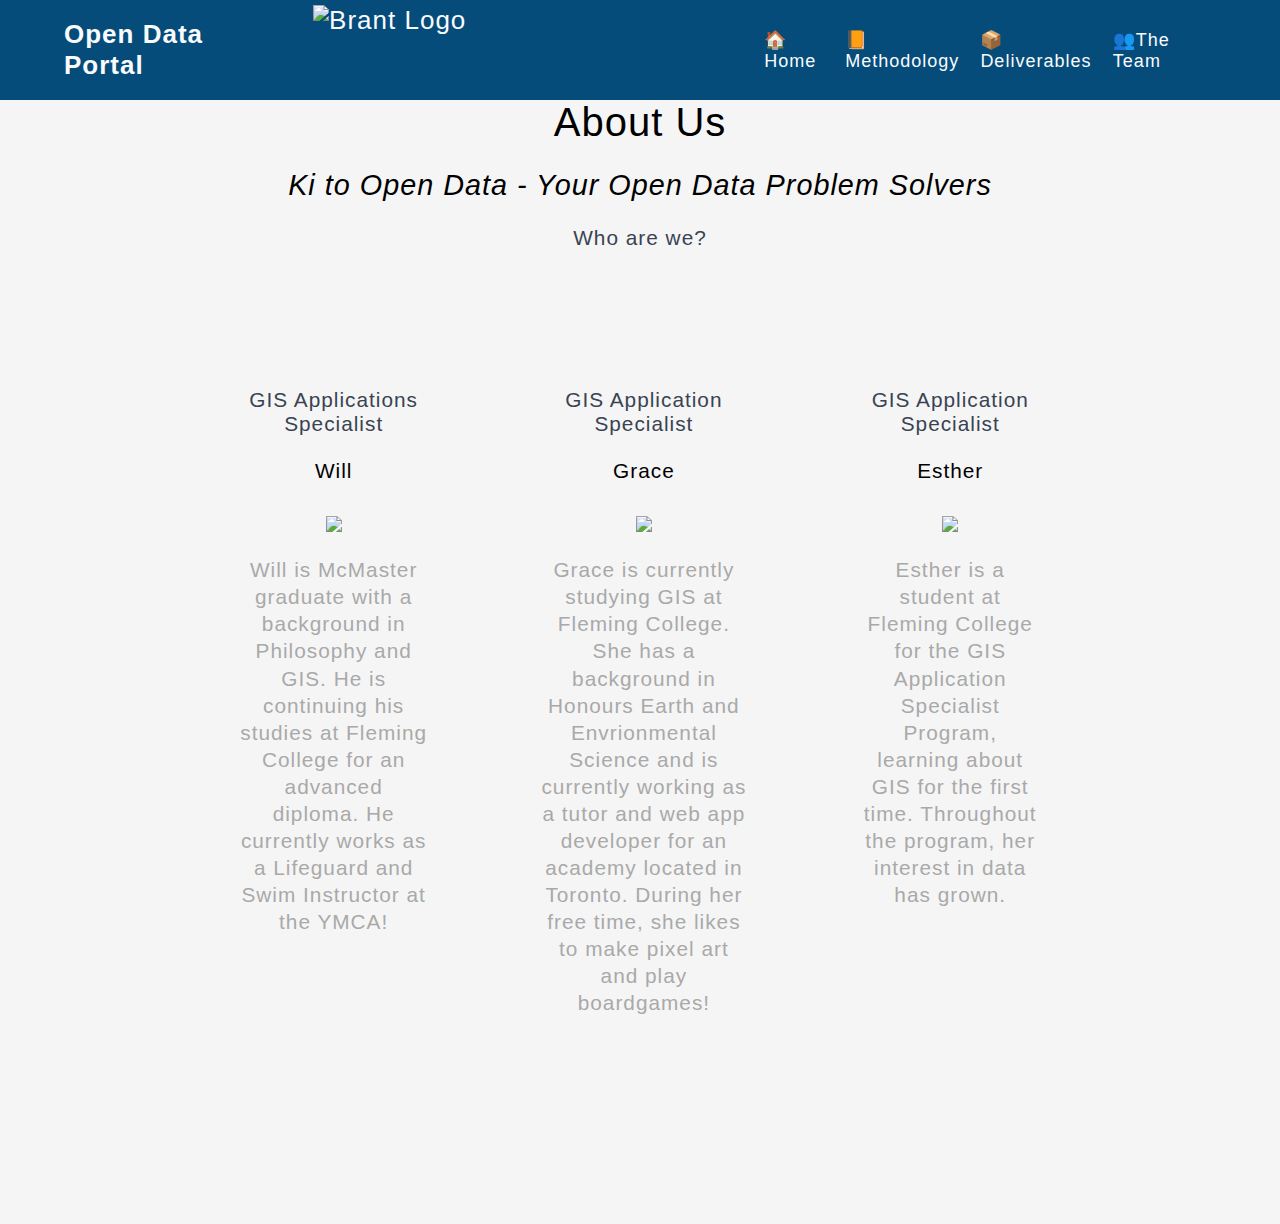
==== aboutus.html @ d0c4cb0a "." ====
<!DOCTYPE html>
<!-- aboutus.html -->
<!-- Authors: Will Inglis, Grace Kim, Esther Kim-->
<!-- Date Created: May 30th, 2022 -->
<!-- APST 62 Collab Project -->
<html lang="en">
    <head>
        <meta charset="UTF-8">
        <meta name="viewport" content="width=device-width, initial-scale=1.0">
        <link rel="icon" type="Image/jpg" href="image/Brant_Icon.png">
        <title>County of Brant - Open Data Portal</title>
        <link rel="stylesheet" href="style.css">
        <link rel="preconnect" href="https://fonts.googleapis.com">
        <link rel="preconnect" href="https://fonts.gstatic.com" crossorigin>
        <link href="https://fonts.googleapis.com/css2?family=Roboto:ital,wght@0,100;0,300;0,400;0,500;1,100;1,300;1,400;1,500&display=swap" rel="stylesheet"> <!--currently added unused types as well-->
    </head>
    <body>
        <!-- Navigation Bar -->
        <nav>
            <input id="nav-toggle" type="checkbox">
            <div class="logo"><strong>Open Data Portal</strong>
                <img class="picture" src = image/brant.jpg alt=" Brant Logo">
            </div>
		<ul class="links">
			<li><a href="index.html">🏠Home</a><li>
			<li><a href="methodology.html">📙Methodology</a><li>
		<div class="services list1">
		<a href="#">📦Deliverables</a>
              <!-- Dropdown Menu -->
              <ul class="dropdown-content">
		          <li class="list2"><a href="webmap.html">🗺️Web Maps</a></li>
                  <li class="list2"><a href="storymaps.html">📖StoryMaps</a></li>
                  <li class="list2"><a href="other.html">🤔Other</a></li>
              </ul>
		</div>
			<li><a href="aboutus.html">👥The Team</a><li>
		</ul>
		<label for="nav-toggle" class="icon-burger">
               	<span class="line"></span>
                <span class="line"></span>
                <span class="line"></span>
		</label>
        </nav>
        <!-- Navigation Bar End -->
        
    <main>
        <div class="center">
            <h1>About Us</h1>
            <h2 id="textColour">
                <i>Ki to Open Data -  Your Open Data Problem Solvers</i>
            </h2>
            <h3>Who are we?</h3>
        </div>
        <div class="image-container-row">
            <div class="center">
                <h3>GIS Applications Specialist</h3>
                <p class="nameid">Will</p>
                <img src="image/Will.jpg">
                <p>Will is McMaster graduate with a background in Philosophy and GIS. He is continuing his studies at
                    Fleming College for an advanced diploma. He currently works as a Lifeguard and Swim Instructor at
                    the YMCA!</p>
            </div>
            <div class="center">
                <h3>GIS Application Specialist</h3>
                <p class="nameid">Grace</p>
                <img src="image/grace.jpg">
                <p> Grace is currently studying GIS at Fleming College. She has a background in Honours Earth and
                    Envrionmental Science and is currently working as a tutor and web app developer for an academy
                    located in Toronto. During her free time, she likes to make pixel art and play boardgames!</p>
            </div>
            <div class="center">
                <h3>GIS Application Specialist</h3>
                <p class="nameid">Esther</p>
                <img src="image/E.jpg">
                <p>Esther is a student at Fleming College for the GIS Application Specialist Program, learning about GIS for 
                    the first time. Throughout the program, her interest in data has grown.
                </p>
            </div>
        </div>
    </main>

</body>

</html>
---- style.css ----
/* Style.CSS */
/* Authors: Will Inglis, Grace Kim, Esther Kim */
/* Date Created: May 30th, 2022 */
/* APST 62 Collab Project */

html, body {
    background: whitesmoke;
    /* Font source: https://fonts.google.com/specimen/Roboto */
    font-family: "Avenir Next","Avenir","Helvetica Neue",sans-serif;
    height: 100%;
    letter-spacing: 1px;
    margin: 0;
    padding: 0;
    width: 100%;
}

main{
    padding-top: 2%;
    padding-bottom: 10%;
    padding-left: 15%;
    padding-right: 15%;
}
/* To make sure Methodology page headers do not get covered by bar */
@media (max-width: 1000px) {
  main {
    padding-top: 105px;
  }
}
section{
    padding-bottom: 20px;
}
h1{
    color: black;
    text-align: center;
    font-weight: 500;
    font-size: 2.2em;
}
h2{
    color: #a3a8ac;
    font-weight: 100;
    font-size: 1.8em;
}
h3 {
    color: #394352;
    font-weight: 500;
    font-size: 1.3em;
}
p {
    color: darkgrey;
    text-align: center;
    line-height: 1.5;
    font-weight: 300;
}
footer {
    background-color: #111212; /*Refresh Black*/
    position: absolute;
    text-align: center;
    width: 100%;
}
#footer {
    color: #f9fbfc;
    font-size: 0.8em;
}

  .center{
    display: block;
    margin-left: auto;
    margin-right: auto;
  }

  .responsive{
    max-width: 100%;
    height:auto;
    display: block;
    margin-left: auto;
    margin-right: auto;
  }

/* nav bar */
body {
	padding: 0;
	margin: 0;
}

nav {
	position: fixed; 
	z-index: 10;
	left: 0;
	right: 0;
	top: 0;
	padding: 0 5%;
	height: 100px;
	background-color: #054c7b
}
/* Change colour in "About Us" page */
.otherNav {
  background-color: #57677d;
}
nav .logo {
	float: left;
	width: 40%;
	height: 100%;
	display: flex;
	align-items: center;
	font-size: 26px;
  color: #f9fbfc;
}

nav .picture {
	float: left;
  margin: 50px;
	width: 40%;
	height: 90%;
	display: flex;
	align-items: center;
}

nav .links {
	float: right;
	padding: 0;
	margin: 0;
	width: 40%;
	height: 100%;
	display: flex;
	justify-content: space-around;
	align-items: center;
}

nav .links li {
	list-style: none;
}

nav .links a {
	display:block;
	padding: .5em;
	font-size: 18px;
	font-weight: 300;
  color: #f9fbfc;
	text-decoration: none;
}
/* Change background colour when hovering over link */
nav .links a:hover {
  background-color: lightblue;
  border-radius: 5px;
}

#nav-toggle {
	position: absolute;
	top: -100px;
}

nav .icon-burger {
	position: absolute;
	display: none;
	right: 5%;
	top: 50%;
	transform: translateY(-50%);
}


nav .icon-burger .line {
	width: 30px;
	height: 5px;
	background-color: #fff;
	margin: 5px;
	border-radius: 3px;
	transition: all .3s ease-in-out;
  display: block;
}

/*Media query will give a tailored experience to different devices */

@media screen and (max-width: 1200px) {
	nav .logo {
		float: none;
		width: auto;
		justify-content: center;
	}
	nav .links{
		float: none;
		position: fixed;
		z-index: 9;
		left: 0;
		right: 0;
		top: 100px;
		bottom: 100%;
		width: auto;
		height: auto;
		flex-direction: column;
		justify-content: space-evenly;
		background-color: rgba(0,0,0,.8);
		overflow: hidden;
		transition: all .5s ease-in-out;
	}
	nav .links a{
		font-size: 20px;
	}
	nav :checked ~ .links {
		bottom: 0;
	}
	nav .icon-burger {
		display: block;
	}
	nav :checked ~ .icon-burger .line:nth-child(1) {
		transform: translateY(10px) rotate(225deg);
	}
	nav :checked ~ .icon-burger .line:nth-child(3) {
		transform: translateY(-10px) rotate(-225deg);
	}
	nav :checked ~ .icon-burger .line:nth-child(2) {
		opacity: 0;
	}
}

/* DROPDOWN MENU */

.services {
position: relative;
}

/* Dropdown content (hidden by default)*/
.dropdown-content {
  display: none;
  position: absolute;
  background-color: #054c7b;
  min-width: 160px;
  box-shadow: 0px 8px 16px 0px rgba(0,0,0,0.2);
  z-index: 1;
}

.dropdown-content li + li {
margin-top: 16px;
}

.dropdown-content li {
padding: 0.5em 1em;
width: 8em;
text-align: center;
}

.dropdown-content li:hover {
background-color: #054c7b;
}

.services:hover .dropdown-content {
display: block;
}

/*RESPONSIVE NAVBAR MENU*/

/* end of nav bar*/		

/*banner*/
.containerb {
	position: relative;
	margin-top: 100px;
  
}
.containerb img{
  display: block;
  height: 750px;
  width: 100%;
  opacity: 0.6;
}
/* End of banner*/

/* CSS for About us Page */

.nameid{
  font-size: 1.33rem;
  color:black;
  font-style: bold;
}

 .background1 {
    background: #8896a9;
 }

.container2{
  margin: 2rem;
  width: 100%; 
}

.center{
  justify-content: center;
  padding: 3rem;
  color:  #000;
  align-items: center;
  text-align: center;
}

.center h1 {
  margin-bottom: 1rem;
  font-size: 2.5rem;
}

.center p {
  margin-bottom: 2rem;
  font-size: 1.3rem;
  line-height: 1.3;
}
  
 button {
    padding: 1rem 3rem;
    font-size: 1rem;
    border: none;
    color: #f9fbfc;
    background: #4d596a;
    cursor: pointer;
    border-radius: 50px;
 }
  
 button:hover {
    background: #fff;
    color: #4d596a;
 }
  
/* StoryMap specific css */

.storymapH1{
	font-size: 3rem;
	color: #ebf2f7;
	font-weight: bold;
}

.storymapH2{
	font-size: 2rem;
	color: #a3a8ac;
	margin-bottom: 1rem;
}

.storymapfont{
	font-size: 1rem;
	color: white;
}

.buttonlink{
  background-color: white;
  color: black;
  padding: 14px 25px;
  text-align: center;
  text-decoration: none;
  display: inline-block;
  margin-top: 1rem;
  margin-bottom: 1rem;
}

.buttonlink:hover, .buttonlink:active {
  background-color: red;
}

.storyexp{
  color: yellow;
  text-decoration: underline;
}

/* Image configuration for Experience Builder page */

.image-container {
  display: grid;
  justify-items: center;
  justify-content: center;
}
.image-container-row {
  display: grid;
  justify-items: center;
  justify-content: center;
  grid-auto-flow: column;
  gap: 1em;
}
@media screen and (max-width: 1150px) {
  .image-container-row {
    grid-auto-flow: row;
  }
}
.containImage {
  max-width: 100%;
  padding: 2%;
  display: grid;
  justify-items: center;

}
.containerText {
  text-align: center;
  max-width: 65ch;
}
#textColour {
  color: black;
}
#mainTitle {
  font-weight: 300;
  top: 50%;
  left: 50%;
  font-size: 2.5em;
}
#picturetext1 {
  position: absolute; 
  top: 35%; 
  left: 50%; 
  transform: translate(-50%, -50%); 
  color: white; 
  font-size: 5em;
  color: black;
}

#picturetext2 {
  position: absolute; 
  top: 50%; 
  left: 50%; 
  transform: translate(-50%, -50%); 
  color: white; 
  font-size: 2.5em;
  color: black;
}

.countybrant img {
  display: block;
  margin: 0 auto;
  width: 50%;
}
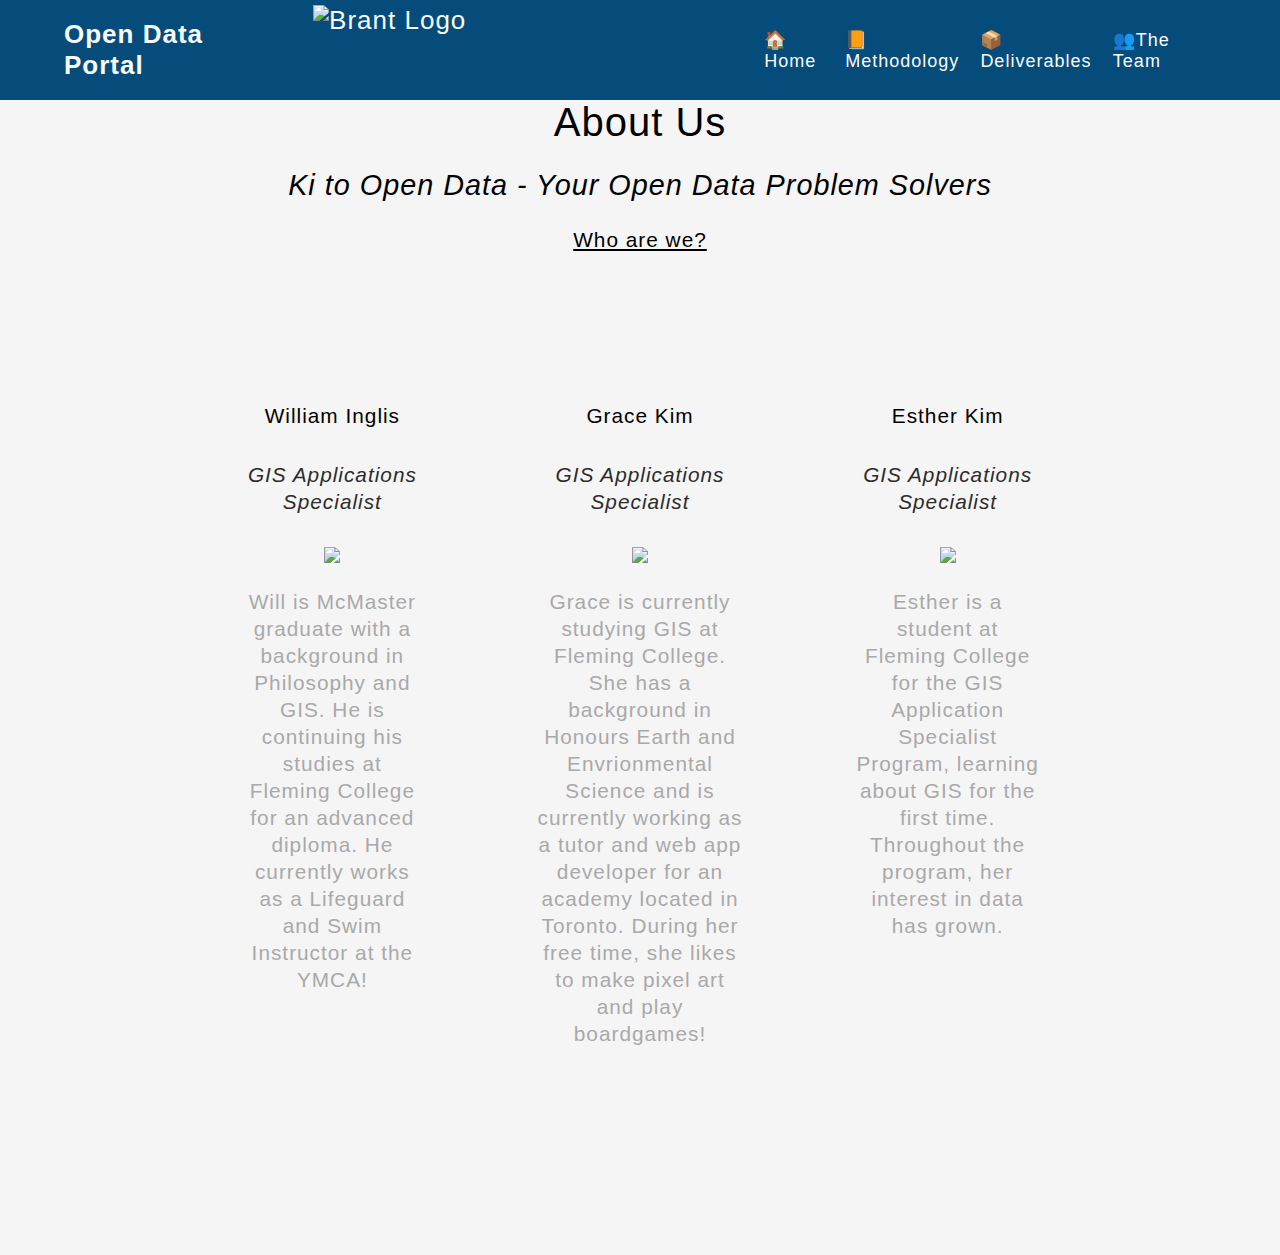
==== commit 47b060cf: "." ====
--- a/aboutus.html
+++ b/aboutus.html
@@ -49,28 +49,28 @@
             <h2 id="textColour">
                 <i>Ki to Open Data -  Your Open Data Problem Solvers</i>
             </h2>
-            <h3>Who are we?</h3>
+            <p class="whoarewe">Who are we?</p>
         </div>
         <div class="image-container-row">
             <div class="center">
-                <h3>GIS Applications Specialist</h3>
-                <p class="nameid">Will</p>
+                <p class="nameid">William Inglis</p>
+                <p class="gisappspec"> GIS Applications Specialist </p>
                 <img src="image/Will.jpg">
                 <p>Will is McMaster graduate with a background in Philosophy and GIS. He is continuing his studies at
                     Fleming College for an advanced diploma. He currently works as a Lifeguard and Swim Instructor at
                     the YMCA!</p>
             </div>
             <div class="center">
-                <h3>GIS Application Specialist</h3>
-                <p class="nameid">Grace</p>
+                <p class="nameid">Grace Kim</p>
+                <p class="gisappspec"> GIS Applications Specialist </p>
                 <img src="image/grace.jpg">
                 <p> Grace is currently studying GIS at Fleming College. She has a background in Honours Earth and
                     Envrionmental Science and is currently working as a tutor and web app developer for an academy
                     located in Toronto. During her free time, she likes to make pixel art and play boardgames!</p>
             </div>
             <div class="center">
-                <h3>GIS Application Specialist</h3>
-                <p class="nameid">Esther</p>
+                <p class="nameid">Esther Kim</p>
+                <p class="gisappspec"> GIS Applications Specialist </p>
                 <img src="image/E.jpg">
                 <p>Esther is a student at Fleming College for the GIS Application Specialist Program, learning about GIS for 
                     the first time. Throughout the program, her interest in data has grown.
--- a/style.css
+++ b/style.css
@@ -266,10 +266,22 @@
 
 /* CSS for About us Page */
 
-.nameid{
-  font-size: 1.33rem;
+.whoarewe{
+  font-size: 2rem;
   color:black;
   font-style: bold;
+  text-decoration: underline;
+}
+.nameid{
+  font-size: 2rem;
+  color:black;
+  font-style: bold;
+}
+
+.gisappspec{
+  font-size: 1rem;
+  color:rgb(44, 44, 44);
+  font-style: italic;
 }
 
  .background1 {
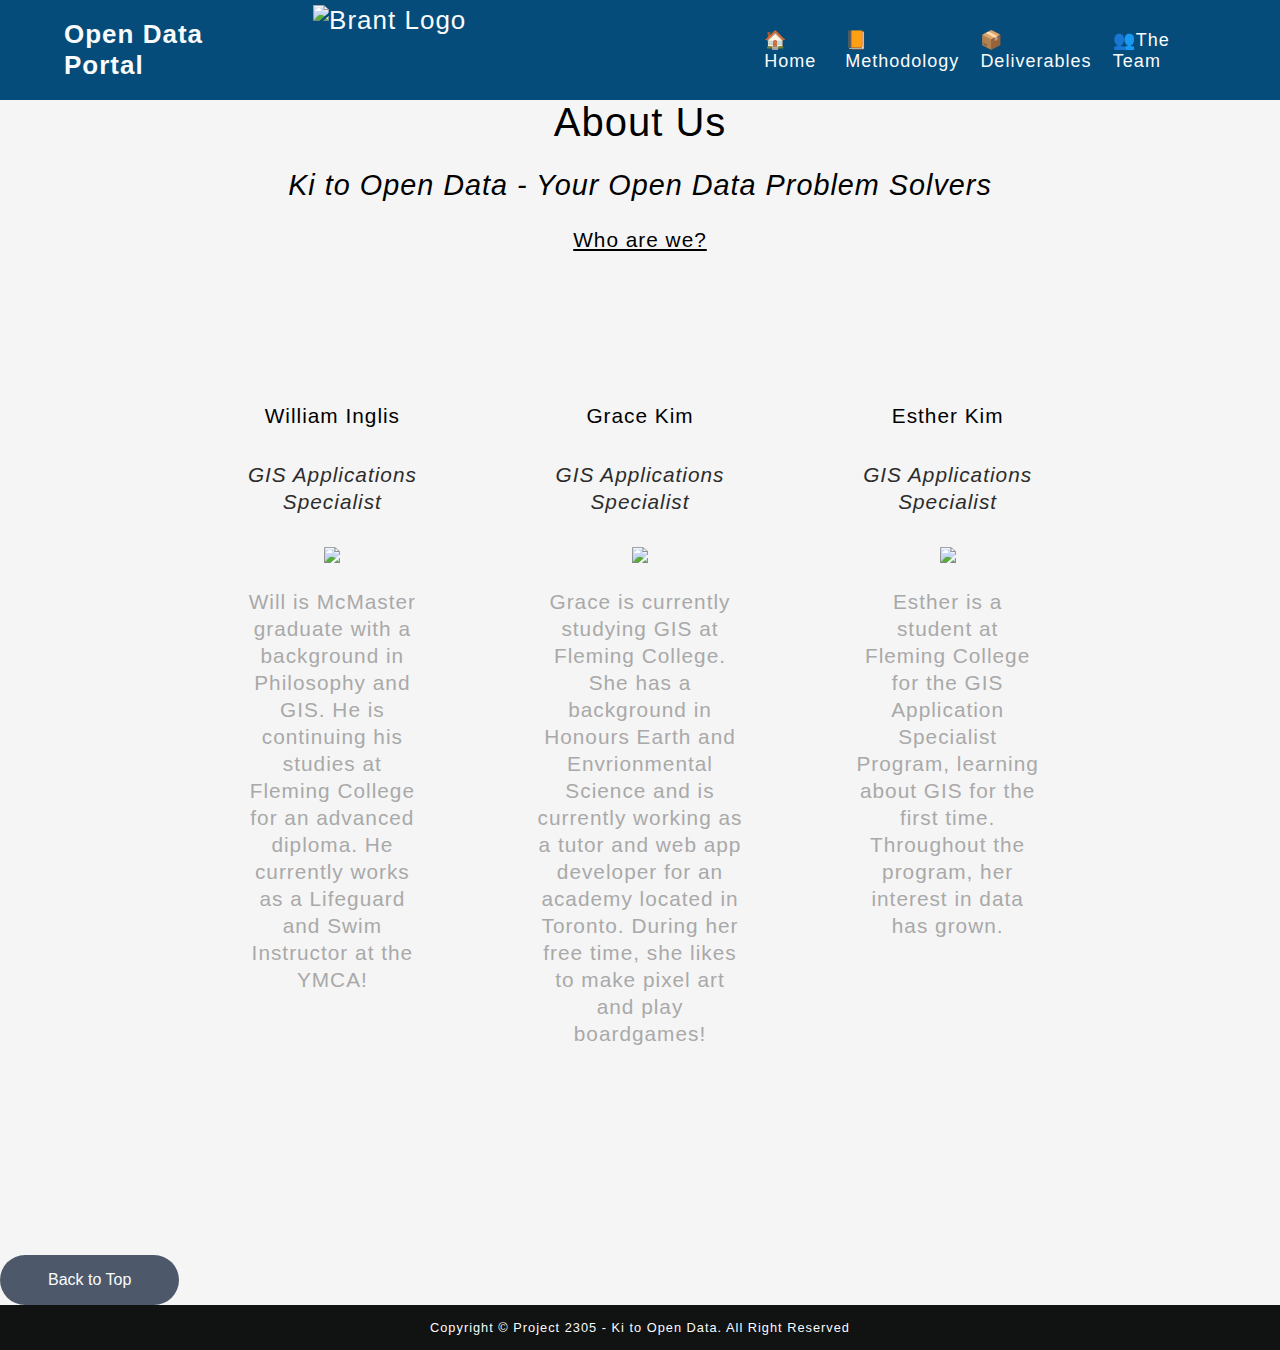
==== commit 28357075: "." ====
--- a/aboutus.html
+++ b/aboutus.html
@@ -79,6 +79,26 @@
         </div>
     </main>
 
-</body>
+        <!--Back to Top Button-->
+        <div>
+            <button onclick="topFunction()" id="myBtn" title="Go to top">Back to Top</button>
+        </div>
+    
+    
+    <script src="script.js"></script> <!-- Call in script.js for functions-->
+    <script>
+        // Get the button:
+        let mybutton = document.getElementById("myBtn");
+
+        // When the user scrolls down 20px from the top of the document, show the button
+        window.onscroll = function () { scrollFunction() };
+
+    </script>
+            </main>
+        <!-- Footer -->
+        <footer>
+            <p id="footer">Copyright &#169; Project 2305 - Ki to Open Data. All Right Reserved</p>
+        </footer>
+    </body>
 
 </html>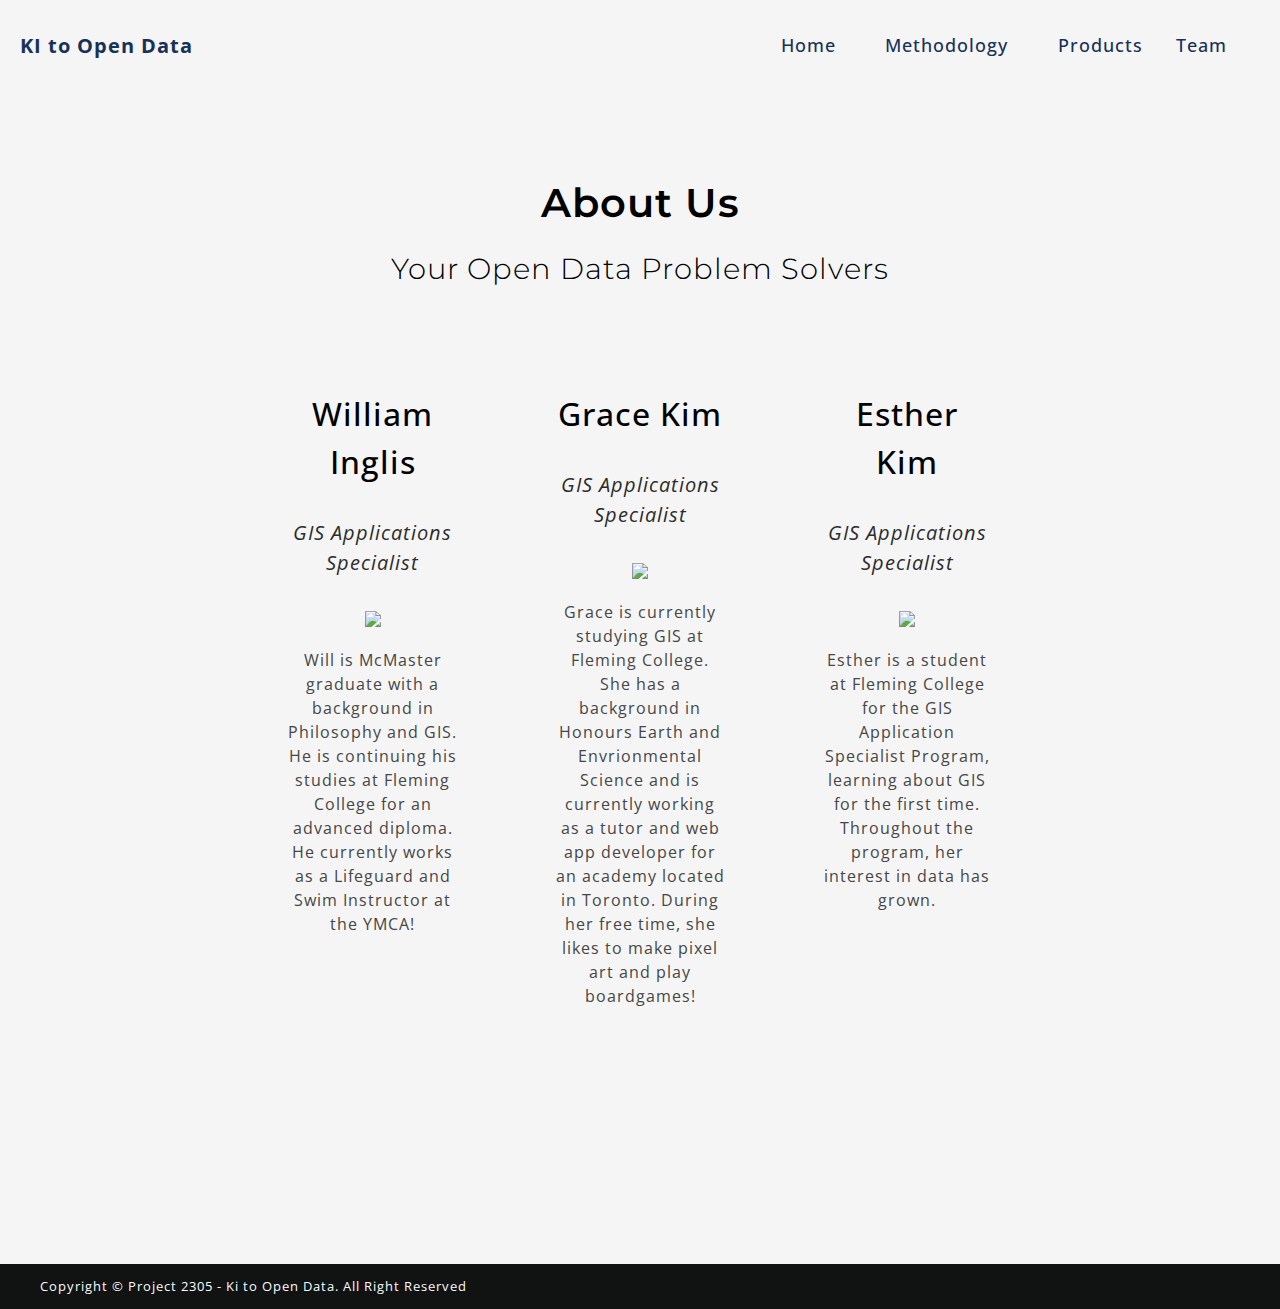
==== commit f938fd33: "adding content, images, edit menu" ====
--- a/aboutus.html
+++ b/aboutus.html
@@ -1,8 +1,4 @@
 <!DOCTYPE html>
-<!-- aboutus.html -->
-<!-- Authors: Will Inglis, Grace Kim, Esther Kim-->
-<!-- Date Created: May 30th, 2022 -->
-<!-- APST 62 Collab Project -->
 <html lang="en">
     <head>
         <meta charset="UTF-8">
@@ -12,28 +8,28 @@
         <link rel="stylesheet" href="style.css">
         <link rel="preconnect" href="https://fonts.googleapis.com">
         <link rel="preconnect" href="https://fonts.gstatic.com" crossorigin>
-        <link href="https://fonts.googleapis.com/css2?family=Roboto:ital,wght@0,100;0,300;0,400;0,500;1,100;1,300;1,400;1,500&display=swap" rel="stylesheet"> <!--currently added unused types as well-->
+        <link href="https://fonts.googleapis.com/css2?family=Lato:ital,wght@0,100;0,300;0,400;0,700;1,100;1,300;1,400;1,700&family=Open+Sans:ital,wght@0,300;0,400;0,500;0,600;1,300;1,400;1,500;1,600&display=swap" rel="stylesheet">
+        <link href="https://fonts.googleapis.com/css2?family=Montserrat:ital,wght@0,200;0,300;0,400;0,500;0,600;0,700;1,200;1,300;1,400;1,500;1,600;1,700&family=Roboto:ital,wght@0,100;0,300;0,400;0,500;0,700;1,100;1,300;1,400;1,500;1,700&display=swap" rel="stylesheet">
     </head>
     <body>
-        <!-- Navigation Bar -->
-        <nav>
+         <!-- Navigation Bar -->
+         <nav>
             <input id="nav-toggle" type="checkbox">
-            <div class="logo"><strong>Open Data Portal</strong>
-                <img class="picture" src = image/brant.jpg alt=" Brant Logo">
+            <div class="logo"><strong>KI to Open Data</strong>
+                <!-- <img class="picture" src = image/brant.jpg alt=" Brant Logo"> -->
             </div>
 		<ul class="links">
-			<li><a href="index.html">🏠Home</a><li>
-			<li><a href="methodology.html">📙Methodology</a><li>
-		<div class="services list1">
-		<a href="#">📦Deliverables</a>
-              <!-- Dropdown Menu -->
-              <ul class="dropdown-content">
-		          <li class="list2"><a href="webmap.html">🗺️Web Maps</a></li>
-                  <li class="list2"><a href="storymaps.html">📖StoryMaps</a></li>
-                  <li class="list2"><a href="other.html">🤔Other</a></li>
-              </ul>
-		</div>
-			<li><a href="aboutus.html">👥The Team</a><li>
+			<li><a href="index.html">Home</a><li>
+			<li><a href="methodology.html">Methodology</a><li>
+            <li class="services"><a href="products.html">Products</a>
+                <!-- Dropdown Menu -->
+                <!-- <ul class="dropdown-content">
+                    <li><a href="webmap.html">Web Maps</a></li>
+                    <li><a href="storymaps.html">StoryMaps</a></li>
+                    <li><a href="other.html">Other</a></li>
+                </ul> -->
+            </li>
+			<li><a href="aboutus.html">Team</a><li>
 		</ul>
 		<label for="nav-toggle" class="icon-burger">
                	<span class="line"></span>
@@ -44,19 +40,17 @@
         <!-- Navigation Bar End -->
         
     <main>
-        <div class="center">
+        <div class="center titleSpace">
             <h1>About Us</h1>
-            <h2 id="textColour">
-                <i>Ki to Open Data -  Your Open Data Problem Solvers</i>
-            </h2>
-            <p class="whoarewe">Who are we?</p>
-        </div>
+            <h2 id="textColour">Your Open Data Problem Solvers</h2>
+            <!-- <p id="whoarewe">Who are we?</p> -->
+        <!-- </div> -->
         <div class="image-container-row">
             <div class="center">
                 <p class="nameid">William Inglis</p>
                 <p class="gisappspec"> GIS Applications Specialist </p>
                 <img src="image/Will.jpg">
-                <p>Will is McMaster graduate with a background in Philosophy and GIS. He is continuing his studies at
+                <p class="aboutourself">Will is McMaster graduate with a background in Philosophy and GIS. He is continuing his studies at
                     Fleming College for an advanced diploma. He currently works as a Lifeguard and Swim Instructor at
                     the YMCA!</p>
             </div>
@@ -64,7 +58,7 @@
                 <p class="nameid">Grace Kim</p>
                 <p class="gisappspec"> GIS Applications Specialist </p>
                 <img src="image/grace.jpg">
-                <p> Grace is currently studying GIS at Fleming College. She has a background in Honours Earth and
+                <p class="aboutourself"> Grace is currently studying GIS at Fleming College. She has a background in Honours Earth and
                     Envrionmental Science and is currently working as a tutor and web app developer for an academy
                     located in Toronto. During her free time, she likes to make pixel art and play boardgames!</p>
             </div>
@@ -72,32 +66,19 @@
                 <p class="nameid">Esther Kim</p>
                 <p class="gisappspec"> GIS Applications Specialist </p>
                 <img src="image/E.jpg">
-                <p>Esther is a student at Fleming College for the GIS Application Specialist Program, learning about GIS for 
+                <p class="aboutourself">Esther is a student at Fleming College for the GIS Application Specialist Program, learning about GIS for 
                     the first time. Throughout the program, her interest in data has grown.
                 </p>
             </div>
         </div>
+        </div>
+
     </main>
 
-        <!--Back to Top Button-->
-        <div>
-            <button onclick="topFunction()" id="myBtn" title="Go to top">Back to Top</button>
-        </div>
-    
-    
-    <script src="script.js"></script> <!-- Call in script.js for functions-->
-    <script>
-        // Get the button:
-        let mybutton = document.getElementById("myBtn");
-
-        // When the user scrolls down 20px from the top of the document, show the button
-        window.onscroll = function () { scrollFunction() };
-
-    </script>
             </main>
         <!-- Footer -->
         <footer>
-            <p id="footer">Copyright &#169; Project 2305 - Ki to Open Data. All Right Reserved</p>
+            <p class="tab" id="footer">Copyright &#169; Project 2305 - Ki to Open Data. All Right Reserved</p>
         </footer>
     </body>
 
--- a/style.css
+++ b/style.css
@@ -2,11 +2,20 @@
 /* Authors: Will Inglis, Grace Kim, Esther Kim */
 /* Date Created: May 30th, 2022 */
 /* APST 62 Collab Project */
+/*
+Colours: 
+green - #006631
+light green - #81B499
+lighter green - #D9E8E0 - nav hover
+darkblue - #173158
+white - #FFFFFF
+dark gray - #1E1A108
+*/
 
 html, body {
     background: whitesmoke;
     /* Font source: https://fonts.google.com/specimen/Roboto */
-    font-family: "Avenir Next","Avenir","Helvetica Neue",sans-serif;
+    font-family: 'Open Sans','Montserrat','Lato',"Avenir Next","Avenir","Helvetica Neue",sans-serif;
     height: 100%;
     letter-spacing: 1px;
     margin: 0;
@@ -15,41 +24,45 @@
 }
 
 main{
-    padding-top: 2%;
+    padding-top: 4%;
     padding-bottom: 10%;
     padding-left: 15%;
     padding-right: 15%;
 }
-/* To make sure Methodology page headers do not get covered by bar */
-@media (max-width: 1000px) {
-  main {
-    padding-top: 105px;
-  }
-}
+
 section{
     padding-bottom: 20px;
+}
+h1, h2, h3, h4 {
+  font-family: "Montserrat";
 }
 h1{
     color: black;
     text-align: center;
+    font-weight: 600;
+    font-size: 2.8em;
+}
+h2{
+    color: #36454F;
     font-weight: 500;
-    font-size: 2.2em;
-}
-h2{
-    color: #a3a8ac;
-    font-weight: 100;
     font-size: 1.8em;
 }
 h3 {
     color: #394352;
-    font-weight: 500;
+    font-weight: 700;
     font-size: 1.3em;
 }
+h4{
+  color: black;
+  text-align: center;
+  font-weight: 600;
+  font-size: 2em;
+}
 p {
-    color: darkgrey;
-    text-align: center;
+    color: #36454F;
+    text-align: justify;
     line-height: 1.5;
-    font-weight: 300;
+    font-weight: 400;
 }
 footer {
     background-color: #111212; /*Refresh Black*/
@@ -62,19 +75,55 @@
     font-size: 0.8em;
 }
 
-  .center{
-    display: block;
-    margin-left: auto;
-    margin-right: auto;
-  }
-
-  .responsive{
-    max-width: 100%;
-    height:auto;
-    display: block;
-    margin-left: auto;
-    margin-right: auto;
-  }
+.center{
+  display: block;
+  margin-left: auto;
+  margin-right: auto;
+}
+
+.green1text{
+  color: #006631;
+}
+
+.floatcenter{
+  display: flex;
+  justify-content: center;
+  margin-left: auto;
+  margin-right: auto;
+}
+
+.floatcenter2{
+  display: flex;
+  justify-content: center;
+}
+
+.column1 {
+  float: left;
+  width: 25%;
+}
+
+.left1 {
+  width: 75%;
+}
+
+.right1 {
+  width: 25%;
+}
+
+/* Clear floats after the columns */
+.row1:after {
+  content: "";
+  display: table;
+  clear: both;
+}
+
+.responsive{
+   max-width: 100%;
+  height:auto;
+  display: block;
+  margin-left: auto;
+  margin-right: auto;
+ }
 
 /* nav bar */
 body {
@@ -83,14 +132,19 @@
 }
 
 nav {
+  display: flex;
+  justify-content: space-between;
+  padding: 20px;
 	position: fixed; 
 	z-index: 10;
 	left: 0;
 	right: 0;
 	top: 0;
-	padding: 0 5%;
-	height: 100px;
-	background-color: #054c7b
+	/* padding: 0 5%; */
+	height: 50px;
+	/* background-color: #173158 */
+  /* background-color: #f9fbfc; */
+  background-color: whitesmoke;
 }
 /* Change colour in "About Us" page */
 .otherNav {
@@ -98,12 +152,13 @@
 }
 nav .logo {
 	float: left;
-	width: 40%;
-	height: 100%;
+	/* width: 40%;
+	height: 100%; */
 	display: flex;
 	align-items: center;
-	font-size: 26px;
-  color: #f9fbfc;
+	font-size: 20px;
+  /* color: #f9fbfc; */
+  color: #173158;
 }
 
 nav .picture {
@@ -134,13 +189,16 @@
 	display:block;
 	padding: .5em;
 	font-size: 18px;
-	font-weight: 300;
-  color: #f9fbfc;
+	font-weight: 500;
+  /* color: #f9fbfc; */
+  color: #173158;
 	text-decoration: none;
 }
 /* Change background colour when hovering over link */
 nav .links a:hover {
-  background-color: lightblue;
+  /* background-color: lightblue; */
+  /* background-color: #81b499; */
+  background-color: #D9E8E0;
   border-radius: 5px;
 }
 
@@ -161,7 +219,9 @@
 nav .icon-burger .line {
 	width: 30px;
 	height: 5px;
-	background-color: #fff;
+	/* background-color: #fff; */
+  /* background-color: #173158; */
+  background-color: #006631;
 	margin: 5px;
 	border-radius: 3px;
 	transition: all .3s ease-in-out;
@@ -177,26 +237,35 @@
 		justify-content: center;
 	}
 	nav .links{
-		float: none;
+		/* float: none; */
 		position: fixed;
 		z-index: 9;
 		left: 0;
 		right: 0;
-		top: 100px;
+		/* top: 100px; */
+    top:90px;
 		bottom: 100%;
 		width: auto;
-		height: auto;
+    height: auto;
+    display: flex;
 		flex-direction: column;
-		justify-content: space-evenly;
-		background-color: rgba(0,0,0,.8);
+		/* justify-content: space-evenly; */
+		/* background-color: rgba(0,0,0,.8); */
+    background-color: rgb(255,255,255,.95);
 		overflow: hidden;
 		transition: all .5s ease-in-out;
 	}
 	nav .links a{
 		font-size: 20px;
 	}
+  nav .links li .dropdown-content {
+    position: relative;
+  }
 	nav :checked ~ .links {
-		bottom: 0;
+		/* bottom: 0; */
+    width: 100%;
+		height:fit-content;
+    /* height: 100%; */
 	}
 	nav .icon-burger {
 		display: block;
@@ -210,19 +279,33 @@
 	nav :checked ~ .icon-burger .line:nth-child(2) {
 		opacity: 0;
 	}
-}
-
+  #picturetext1 {
+    font-size: 3.5em !important;
+  }
+  #picturetext2 {
+    font-size: 1.5em !important;
+  }
+}
+@media screen and (max-width: 768px) {
+  h1 {
+    font-size: 2.5em;
+  }
+  #mainTitle {
+    font-size: 1.5em !important;
+  }
+}
 /* DROPDOWN MENU */
 
-.services {
+/* .services {
 position: relative;
-}
+} */
 
 /* Dropdown content (hidden by default)*/
 .dropdown-content {
   display: none;
   position: absolute;
-  background-color: #054c7b;
+  /* background-color: #173158; */
+  background-color: rgb(255,255,255,.85);
   min-width: 160px;
   box-shadow: 0px 8px 16px 0px rgba(0,0,0,0.2);
   z-index: 1;
@@ -238,50 +321,88 @@
 text-align: center;
 }
 
-.dropdown-content li:hover {
-background-color: #054c7b;
-}
-
-.services:hover .dropdown-content {
+.services:hover > .dropdown-content {
 display: block;
 }
+.services, .dropdown-content {
+  padding: 0;
+  list-style-type: none;
+}
+.inner-dropdown {
+  padding: 0.5em 1em;
+}
 
 /*RESPONSIVE NAVBAR MENU*/
 
 /* end of nav bar*/		
 
-/*banner*/
+/*Start of Banners*/
+
+/*Banner for index page*/
 .containerb {
+	position: relative;
+	margin-top: 90px;
+  overflow: hidden;
+  height:auto;
+  width: 100%;
+}
+.containerb img{
+  display: block;
+  height:auto;
+  width: 100%;
+  opacity: 0.6;
+  min-height: 600px;
+  max-height: 780px;
+  object-fit: cover;
+}
+
+/*Banner for methodology page*/
+.containera{
 	position: relative;
 	margin-top: 100px;
   
 }
-.containerb img{
+.containera img{
   display: block;
-  height: 750px;
+  height: 600px;
   width: 100%;
   opacity: 0.6;
 }
-/* End of banner*/
+
+/* End of banners*/
 
 /* CSS for About us Page */
 
-.whoarewe{
+#aboutus{
+  font-size: 3rem;
+  color:rgb(0, 0, 0);
+  padding-bottom: 50px;
+  font-weight: 500;
+}
+
+#whoarewe{
   font-size: 2rem;
   color:black;
-  font-style: bold;
+  font-weight: 500;
   text-decoration: underline;
 }
 .nameid{
   font-size: 2rem;
   color:black;
-  font-style: bold;
+  font-weight: 500;
+  text-align: center;
 }
 
 .gisappspec{
-  font-size: 1rem;
+  font-size: 1.25rem;
   color:rgb(44, 44, 44);
   font-style: italic;
+  text-align: center;
+}
+
+.aboutourself{
+  color: rgb(70, 70, 70);
+  text-align: center;
 }
 
  .background1 {
@@ -308,8 +429,8 @@
 
 .center p {
   margin-bottom: 2rem;
-  font-size: 1.3rem;
-  line-height: 1.3;
+  /* font-size: 1.3rem;
+  line-height: 1.3; */
 }
   
  button {
@@ -317,14 +438,15 @@
     font-size: 1rem;
     border: none;
     color: #f9fbfc;
-    background: #4d596a;
+    background: #1E1A10;
     cursor: pointer;
     border-radius: 50px;
  }
   
  button:hover {
     background: #fff;
-    color: #4d596a;
+    /* background: #81b499; */
+    color: #1E1A10;
  }
   
 /* StoryMap specific css */
@@ -358,7 +480,8 @@
 }
 
 .buttonlink:hover, .buttonlink:active {
-  background-color: red;
+  background-color: #006631;
+  color: #f9fbfc;
 }
 
 .storyexp{
@@ -375,10 +498,11 @@
 }
 .image-container-row {
   display: grid;
-  justify-items: center;
-  justify-content: center;
+  justify-items: stretch;
+  justify-content: space-evenly;
+  align-content: center;
   grid-auto-flow: column;
-  gap: 1em;
+  /* gap: 1em; */
 }
 @media screen and (max-width: 1150px) {
   .image-container-row {
@@ -387,10 +511,12 @@
 }
 .containImage {
   max-width: 100%;
+  height: 100%;
   padding: 2%;
-  display: grid;
-  justify-items: center;
-
+  /* display: grid;
+  justify-items: center; */
+  /* object-fit: scale-down; */
+  object-fit: contain;
 }
 .containerText {
   text-align: center;
@@ -398,35 +524,59 @@
 }
 #textColour {
   color: black;
+  font-weight: 300;
+  font-size: 1.8em;
 }
 #mainTitle {
-  font-weight: 300;
+  font-weight: 400;
+  text-shadow: 1px 1px 2px black;
   top: 50%;
   left: 50%;
-  font-size: 2.5em;
+  font-size: 1.8em;
+  font-style: italic;
 }
 #picturetext1 {
-  position: absolute; 
-  top: 35%; 
-  left: 50%; 
-  transform: translate(-50%, -50%); 
   color: white; 
   font-size: 5em;
-  color: black;
+  /* color: black; */
+  text-shadow: 4px 4px 10px black;
+  /* text-shadow: 4px 4px 10px white; */
+  font-weight: 700; 
 }
 
 #picturetext2 {
-  position: absolute; 
-  top: 50%; 
-  left: 50%; 
-  transform: translate(-50%, -50%); 
-  color: white; 
+  /* color: white;  */
   font-size: 2.5em;
   color: black;
+  /* text-shadow: 2px 2px 4px black; */
+  text-shadow: 2px 2px 8px white;
+  /* font-weight: 700; */
 }
 
 .countybrant img {
   display: block;
   margin: 0 auto;
   width: 50%;
+}
+.column {
+  position: absolute; 
+  top: 50%; 
+  left: 50%; 
+  transform: translate(-50%, -50%);
+}
+.column:after {
+  display: grid;
+  clear: both;
+  content: "";
+}
+.titleSpace {
+  padding-top: 100px;
+}
+.tab { 
+  margin-left: 40px; 
+}
+.linkFrame {
+  padding-bottom: 50px;
+  border:none;
+  width:100%;
 }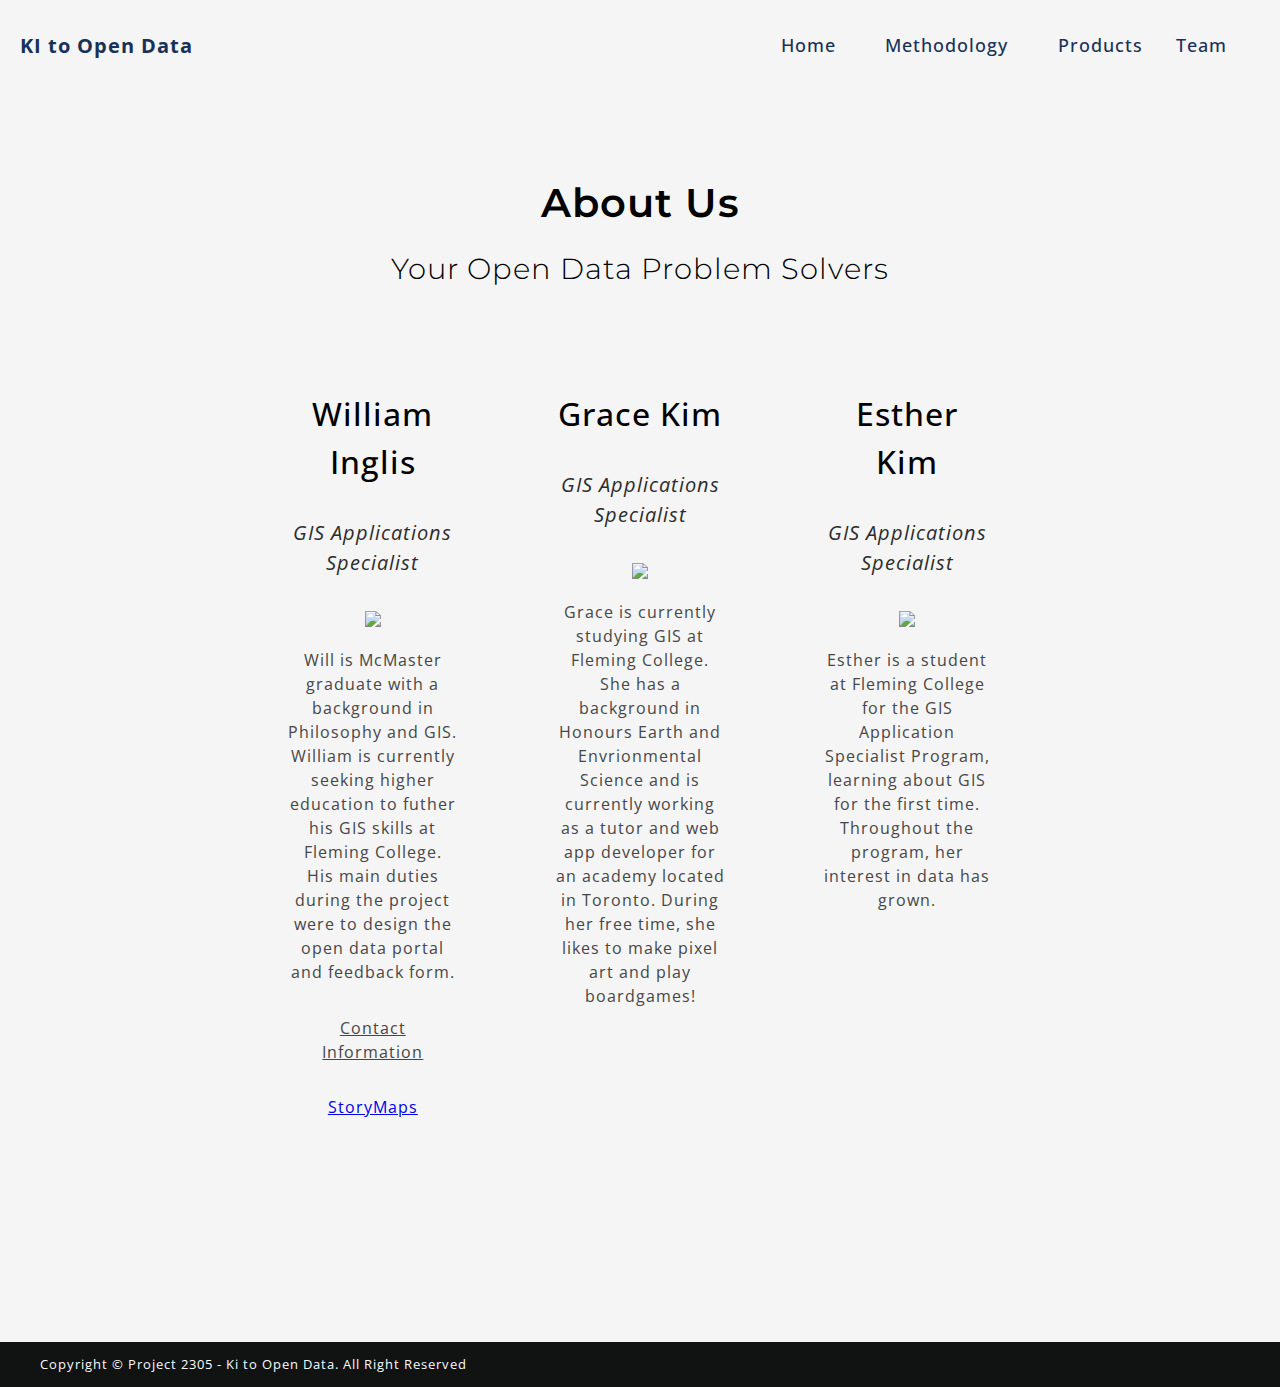
==== commit 119d7ec0: "." ====
--- a/aboutus.html
+++ b/aboutus.html
@@ -21,13 +21,12 @@
 		<ul class="links">
 			<li><a href="index.html">Home</a><li>
 			<li><a href="methodology.html">Methodology</a><li>
-            <li class="services"><a href="products.html">Products</a>
+            <li class="services"><a href="#">Products</a>
                 <!-- Dropdown Menu -->
-                <!-- <ul class="dropdown-content">
-                    <li><a href="webmap.html">Web Maps</a></li>
+                <ul class="dropdown-content">
+                    <li><a href="products.html">Open Data Portal</a></li>
                     <li><a href="storymaps.html">StoryMaps</a></li>
-                    <li><a href="other.html">Other</a></li>
-                </ul> -->
+                </ul>
             </li>
 			<li><a href="aboutus.html">Team</a><li>
 		</ul>
@@ -50,9 +49,10 @@
                 <p class="nameid">William Inglis</p>
                 <p class="gisappspec"> GIS Applications Specialist </p>
                 <img src="image/Will.jpg">
-                <p class="aboutourself">Will is McMaster graduate with a background in Philosophy and GIS. He is continuing his studies at
-                    Fleming College for an advanced diploma. He currently works as a Lifeguard and Swim Instructor at
-                    the YMCA!</p>
+                <p class="aboutourself">Will is McMaster graduate with a background in Philosophy and GIS. William is currently seeking higher education to futher his GIS skills at Fleming College. His main duties during the project were to design the open data portal and feedback form.</p>
+                <p class="aboutourself2">Contact Information</p>
+                <a href="https://www.linkedin.com/in/wji8713/">StoryMaps</a>
+
             </div>
             <div class="center">
                 <p class="nameid">Grace Kim</p>
--- a/style.css
+++ b/style.css
@@ -405,6 +405,12 @@
   text-align: center;
 }
 
+.aboutourself2{
+  color: rgb(70, 70, 70);
+  text-align: center;
+  text-decoration: underline;
+}
+
  .background1 {
     background: #8896a9;
  }
@@ -576,6 +582,7 @@
   margin-left: 40px; 
 }
 .linkFrame {
+  padding-top: 15px;
   padding-bottom: 50px;
   border:none;
   width:100%;
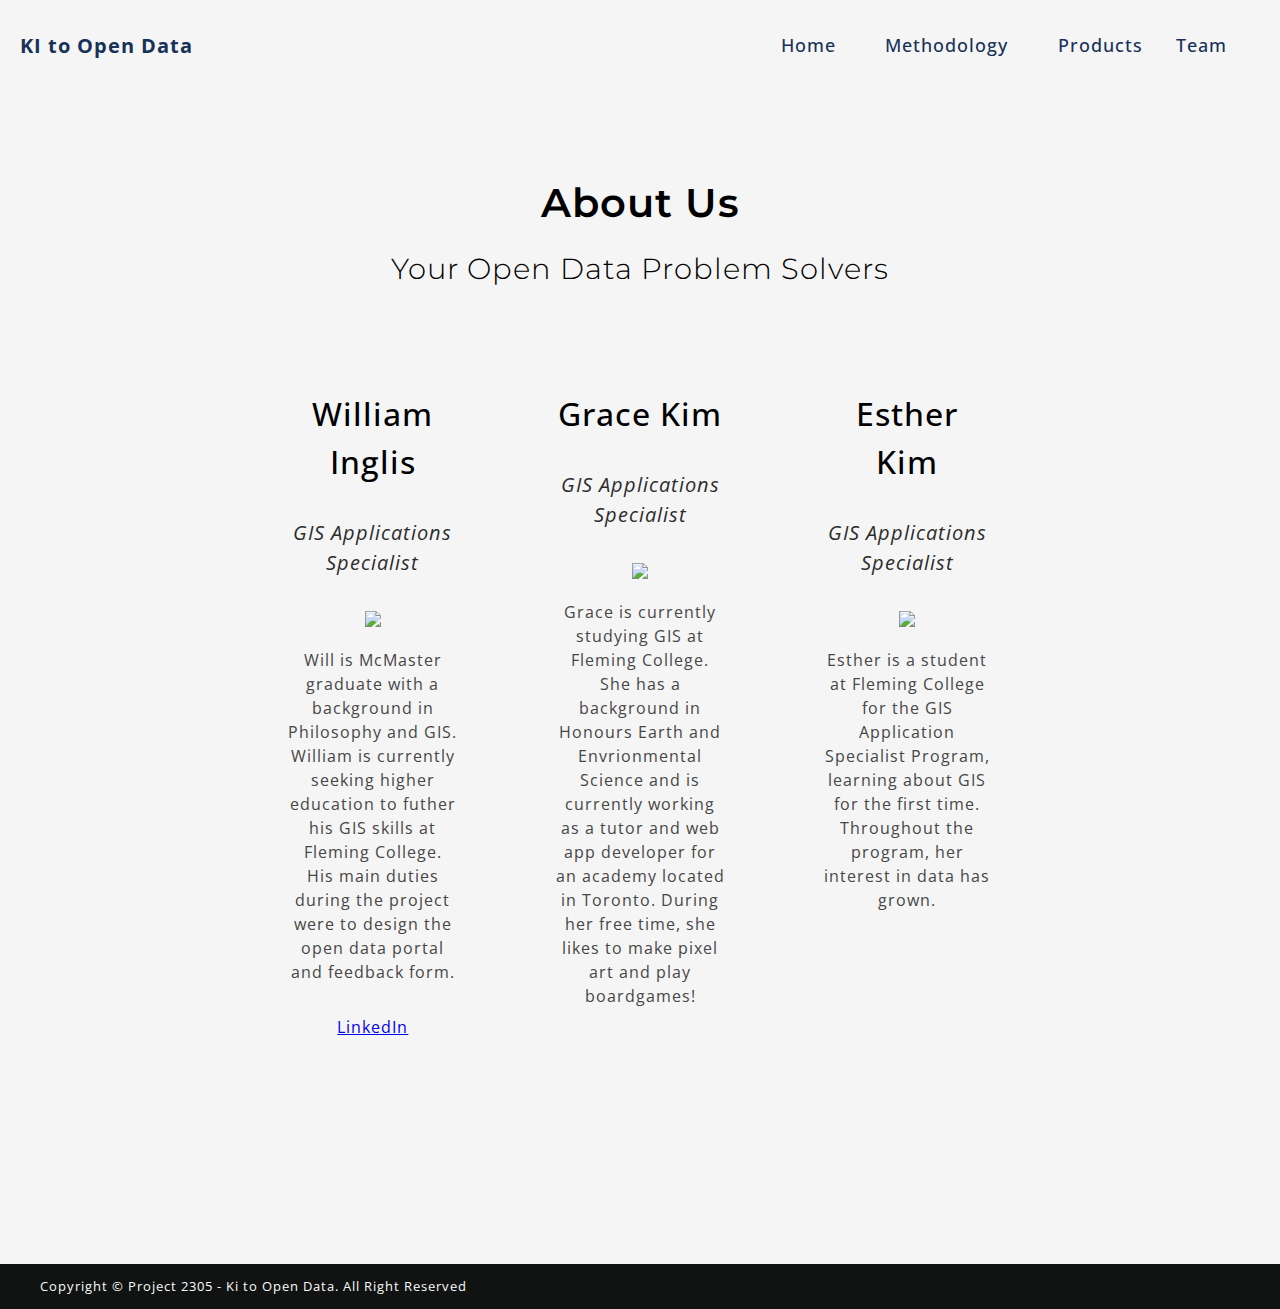
==== commit f7df9f6e: "." ====
--- a/aboutus.html
+++ b/aboutus.html
@@ -50,9 +50,7 @@
                 <p class="gisappspec"> GIS Applications Specialist </p>
                 <img src="image/Will.jpg">
                 <p class="aboutourself">Will is McMaster graduate with a background in Philosophy and GIS. William is currently seeking higher education to futher his GIS skills at Fleming College. His main duties during the project were to design the open data portal and feedback form.</p>
-                <p class="aboutourself2">Contact Information</p>
-                <a href="https://www.linkedin.com/in/wji8713/">StoryMaps</a>
-
+                <a href="https://www.linkedin.com/in/wji8713/">LinkedIn</a>
             </div>
             <div class="center">
                 <p class="nameid">Grace Kim</p>
--- a/style.css
+++ b/style.css
@@ -586,4 +586,4 @@
   padding-bottom: 50px;
   border:none;
   width:100%;
-}+}
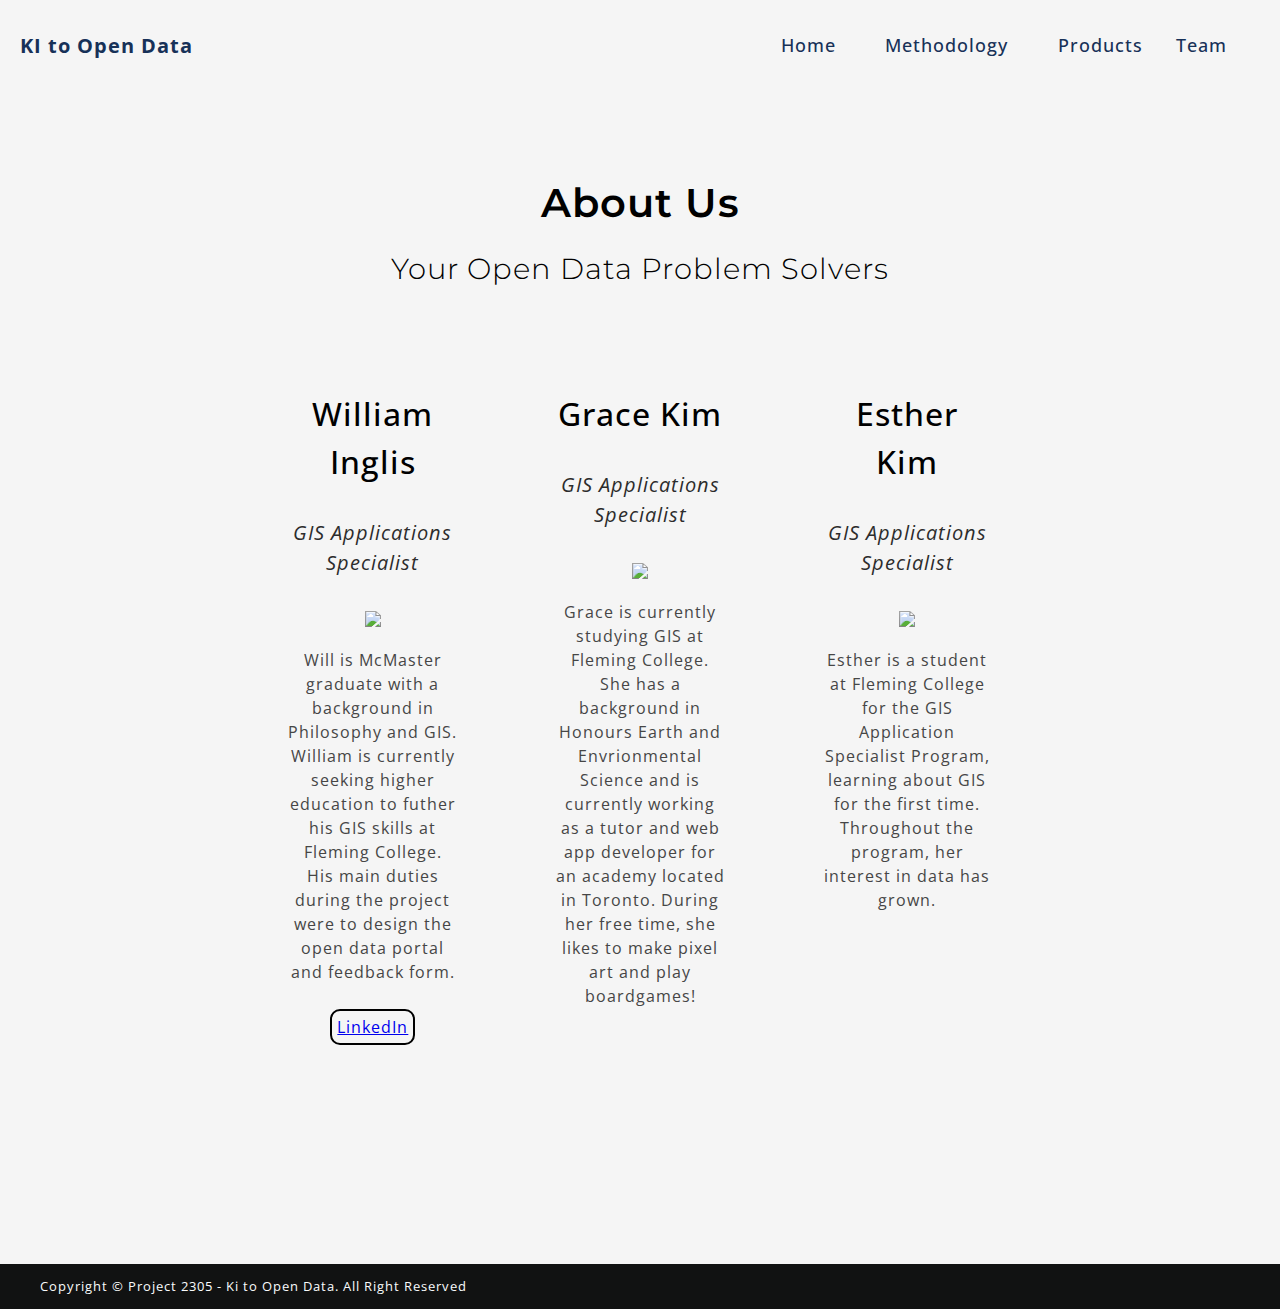
==== commit e20a8c25: "." ====
--- a/aboutus.html
+++ b/aboutus.html
@@ -50,7 +50,7 @@
                 <p class="gisappspec"> GIS Applications Specialist </p>
                 <img src="image/Will.jpg">
                 <p class="aboutourself">Will is McMaster graduate with a background in Philosophy and GIS. William is currently seeking higher education to futher his GIS skills at Fleming College. His main duties during the project were to design the open data portal and feedback form.</p>
-                <a href="https://www.linkedin.com/in/wji8713/">LinkedIn</a>
+                <a href="https://www.linkedin.com/in/wji8713/" class="rounded-link">LinkedIn</a>
             </div>
             <div class="center">
                 <p class="nameid">Grace Kim</p>
--- a/style.css
+++ b/style.css
@@ -587,3 +587,8 @@
   border:none;
   width:100%;
 }
+.rounded-link {
+  border: 2px solid black;
+  border-radius: 10px;
+  padding: 5px;
+}
